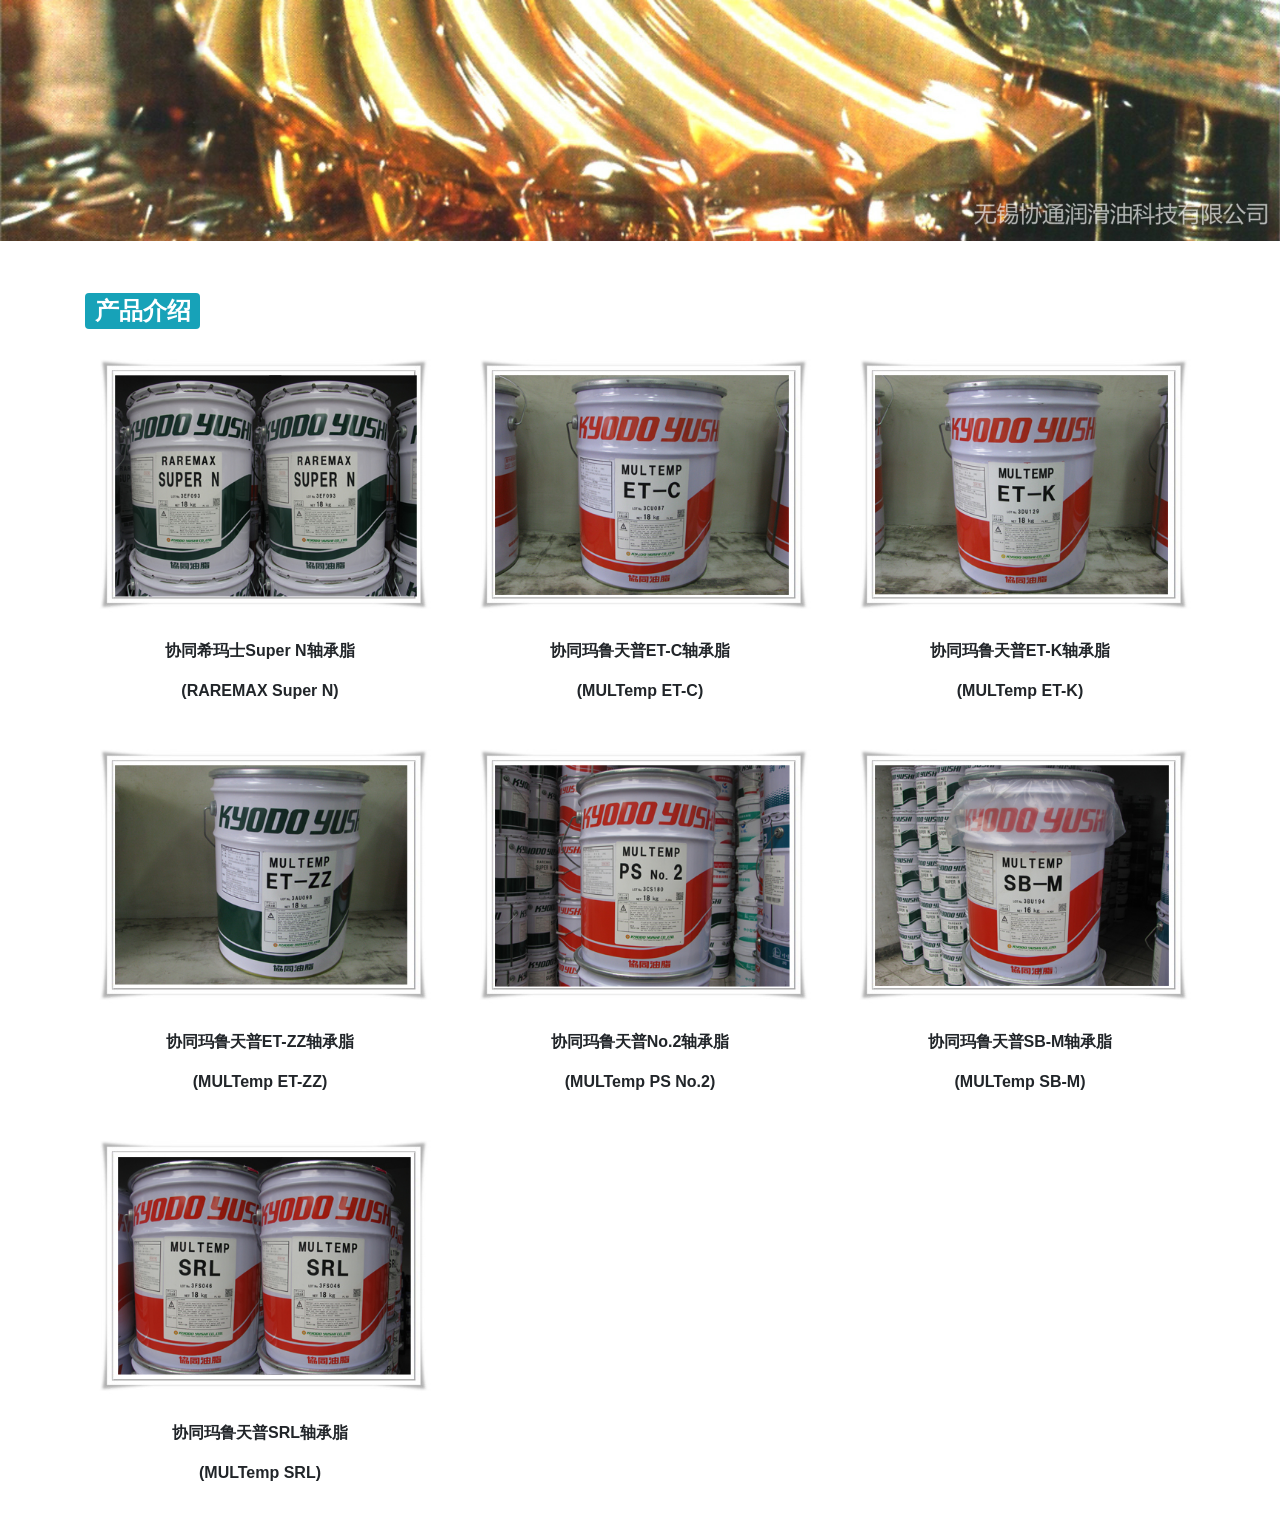
==== index.html @ c1ede441 "wxxt" ====
<!DOCTYPE html>
<html lang="en">
<head>
    <title>无锡协通润滑油科技有限公司</title>
    <meta charset="utf-8">
    <meta name="viewport" content="width=device-width, initial-scale=1">
    <link rel="stylesheet" href="style.css">
    <link rel="stylesheet" href="https://maxcdn.bootstrapcdn.com/bootstrap/4.3.1/css/bootstrap.min.css">
    <script src="https://ajax.googleapis.com/ajax/libs/jquery/3.4.0/jquery.min.js"></script>
    <script src="https://cdnjs.cloudflare.com/ajax/libs/popper.js/1.14.7/umd/popper.min.js"></script>
    <script src="https://maxcdn.bootstrapcdn.com/bootstrap/4.3.1/js/bootstrap.min.js"></script>
</head>
<body>

<img src="./pics/logo.jpg" class="responsive" alt="Responsive image">
<br>
<br>
<br>
<div class="container">
    <h2><span class="badge badge-info">产品介绍</span></h2>
    <div class="row row-margin">
        <div class="col-sm-4">
            <img src="./pics/协同希玛士Super N轴承脂.jpg" alt="协同希玛士Super N轴承脂.jpg" class="img-thumbnail" style="border: 0">
            <p class ="text-center">协同希玛士Super N轴承脂</p>
            <p class ="text-center">(RAREMAX Super N)</p>
        </div>
        <div class="col-sm-4">
            <img src="./pics/协同玛鲁天普ET-C轴承脂.jpg" alt="协同玛鲁天普ET-C轴承脂.jpg" class="img-thumbnail" style="border: 0">
            <p class ="text-center">协同玛鲁天普ET-C轴承脂</p>
            <p class ="text-center">(MULTemp ET-C)</p>
        </div>
        <div class="col-sm-4">
            <img src="./pics/协同玛鲁天普ET-K轴承脂.jpg" alt="协同玛鲁天普ET-K轴承脂.jpg" class="img-thumbnail" style="border: 0">
            <p class ="text-center">协同玛鲁天普ET-K轴承脂</p>
            <p class ="text-center">(MULTemp ET-K)</p>
        </div>
    </div>
    <div class="row row-margin">
        <div class="col-sm-4">
            <img src="./pics/协同玛鲁天普ET-ZZ轴承脂.jpg" alt="协同玛鲁天普ET-ZZ轴承脂.jpg" class="img-thumbnail" style="border: 0">
            <p class ="text-center">协同玛鲁天普ET-ZZ轴承脂</p>
            <p class ="text-center">(MULTemp ET-ZZ)</p>
        </div>
        <div class="col-sm-4">
            <img src="./pics/协同玛鲁天普No.2轴承脂.jpg" alt="协同玛鲁天普No.2轴承脂.jpg" class="img-thumbnail" style="border: 0">
            <p class ="text-center">协同玛鲁天普No.2轴承脂</p>
            <p class ="text-center">(MULTemp PS No.2)</p>
        </div>
        <div class="col-sm-4">
            <img src="./pics/协同玛鲁天普SB-M轴承脂.jpg" alt="协同玛鲁天普SB-M轴承脂.jpg" class="img-thumbnail" style="border: 0">
            <p class ="text-center">协同玛鲁天普SB-M轴承脂</p>
            <p class ="text-center">(MULTemp SB-M)</p>
        </div>
    </div>
    <div class="row row-margin">
        <div class="col-sm-4">
            <img src="./pics/协同玛鲁天普SRL轴承脂.jpg" alt="协同玛鲁天普SRL轴承脂.jpg" class="img-thumbnail" style="border: 0">
            <p class ="text-center">协同玛鲁天普SRL轴承脂</p>
            <p class ="text-center">(MULTemp SRL)</p>
        </div>
    </div>
</div>

</body>
</html>
---- style.css ----
.row-margin {
    margin-top: 20px;
    margin-bottom: 20px;
}

.img-thumbnail { transition: all .2s ease-in-out; }
.img-thumbnail:hover { transform: scale(1.2); }
.responsive{
    width: 100%;
    height: auto;
}

.img-thumbnail{
    margin-bottom:20px;
}

.text-center{
    font-weight: bold;
}
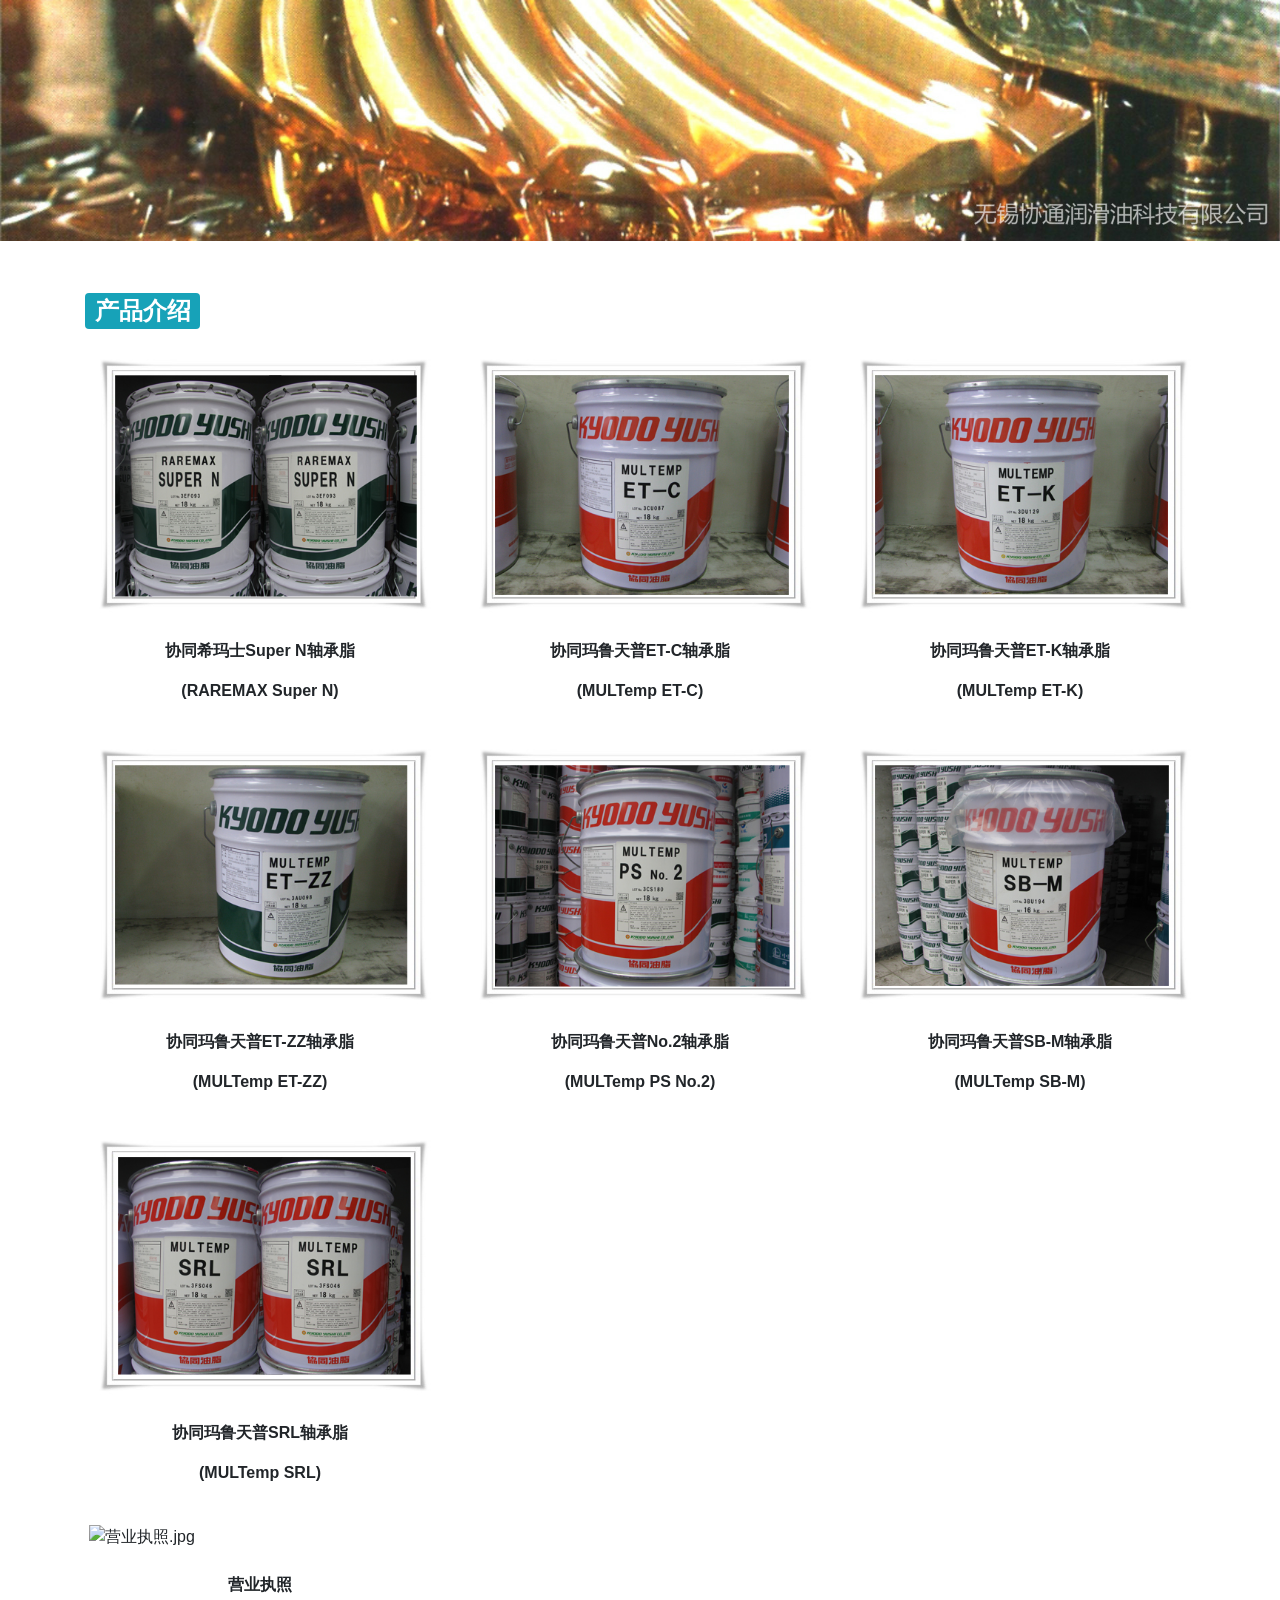
==== commit b72093d7: "增加营业执照照片" ====
--- a/index.html
+++ b/index.html
@@ -59,6 +59,12 @@
             <p class ="text-center">(MULTemp SRL)</p>
         </div>
     </div>
+    <div class="row row-margin">
+        <div class="col-sm-4">
+            <img src="./pics/营业执照.jpg" alt="营业执照.jpg" class="img-thumbnail" style="border: 0" id="yingye">
+            <p class ="text-center">营业执照</p>
+        </div>
+    </div>
 </div>
 
 </body>
--- a/style.css
+++ b/style.css
@@ -3,8 +3,11 @@
     margin-bottom: 20px;
 }
 
+
 .img-thumbnail { transition: all .2s ease-in-out; }
 .img-thumbnail:hover { transform: scale(1.2); }
+#yingye:hover { transform: scale(2); }
+
 .responsive{
     width: 100%;
     height: auto;
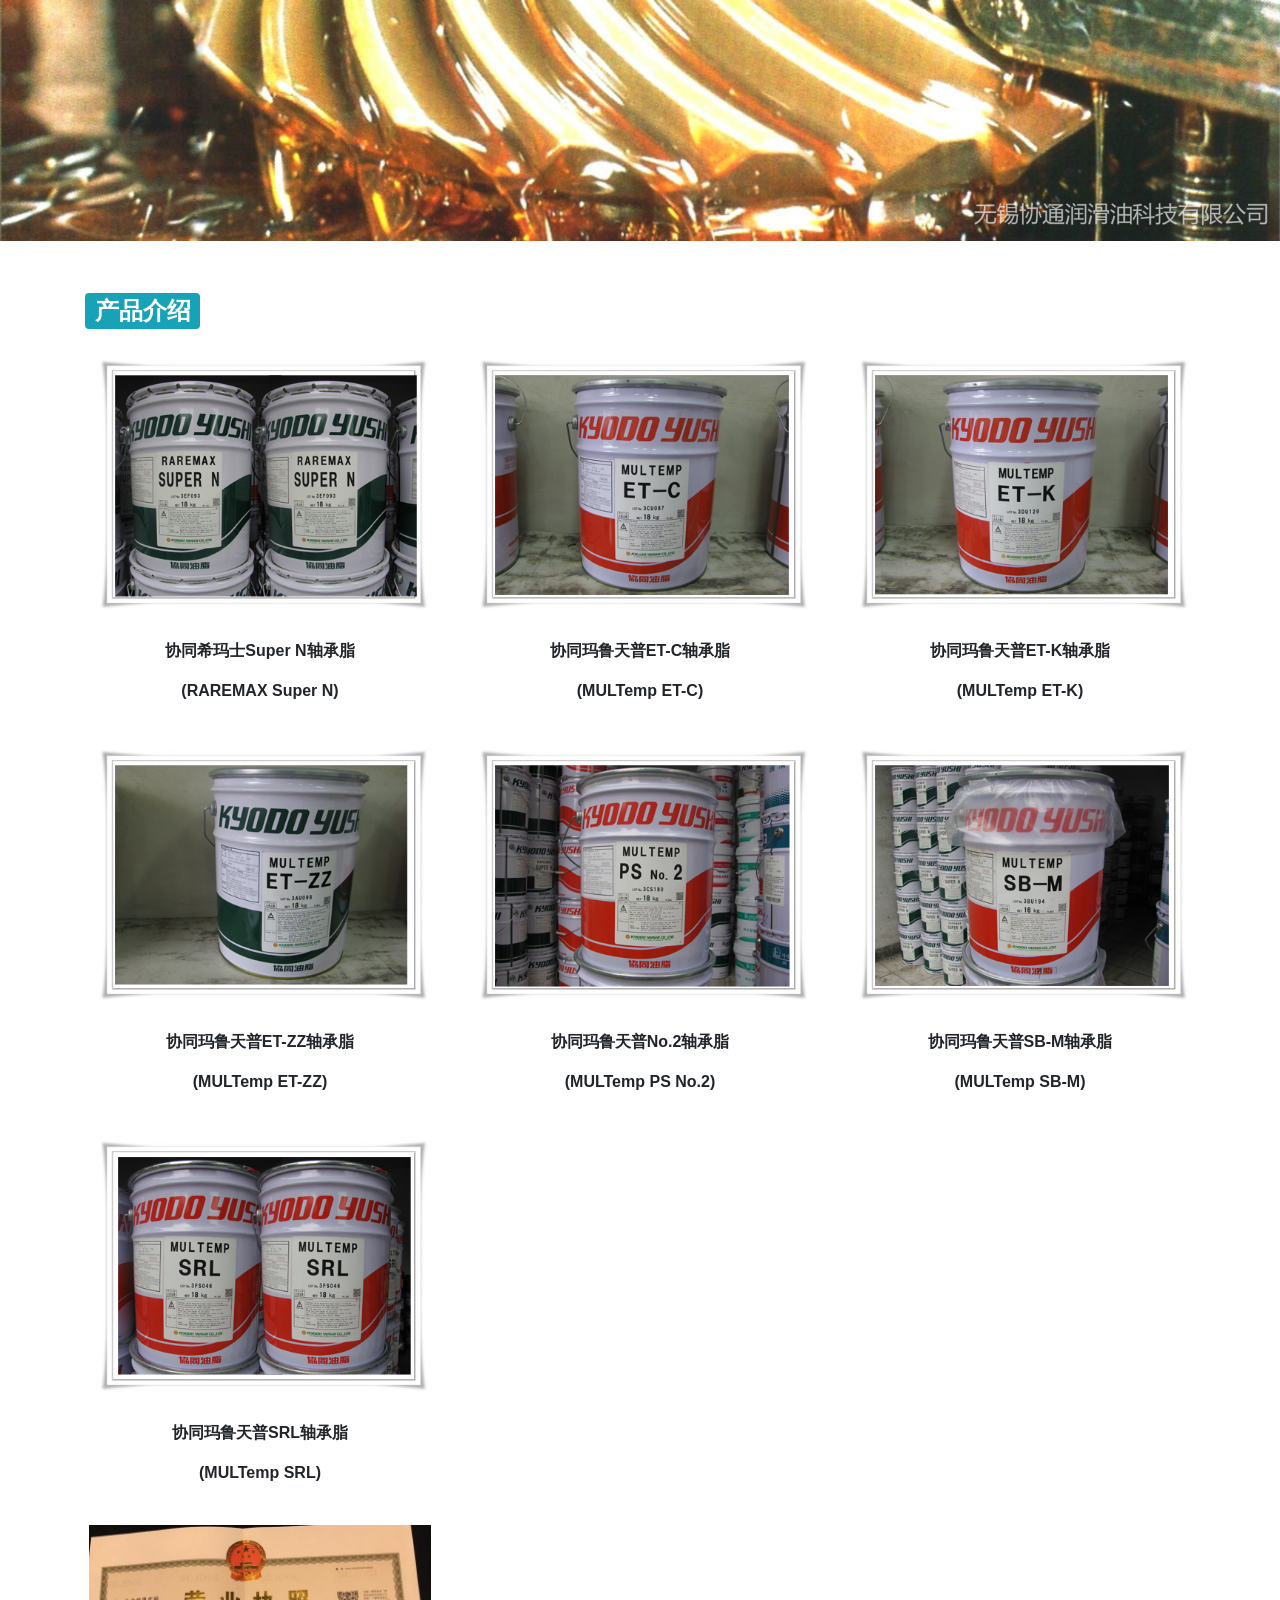
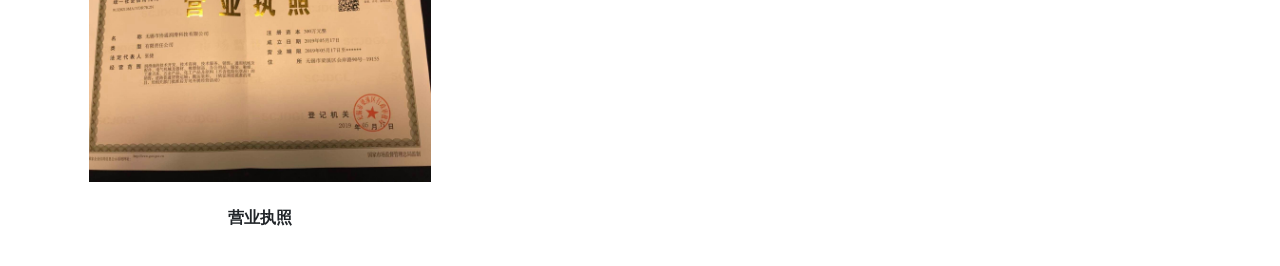
==== commit eefc93e5: "增加营业执照照片" ====
--- a/index.html
+++ b/index.html
@@ -61,7 +61,7 @@
     </div>
     <div class="row row-margin">
         <div class="col-sm-4">
-            <img src="./pics/营业执照.jpg" alt="营业执照.jpg" class="img-thumbnail" style="border: 0" id="yingye">
+            <img src="./pics/yyzz.jpg" alt="营业执照.jpg" class="img-thumbnail" style="border: 0" id="yingye">
             <p class ="text-center">营业执照</p>
         </div>
     </div>
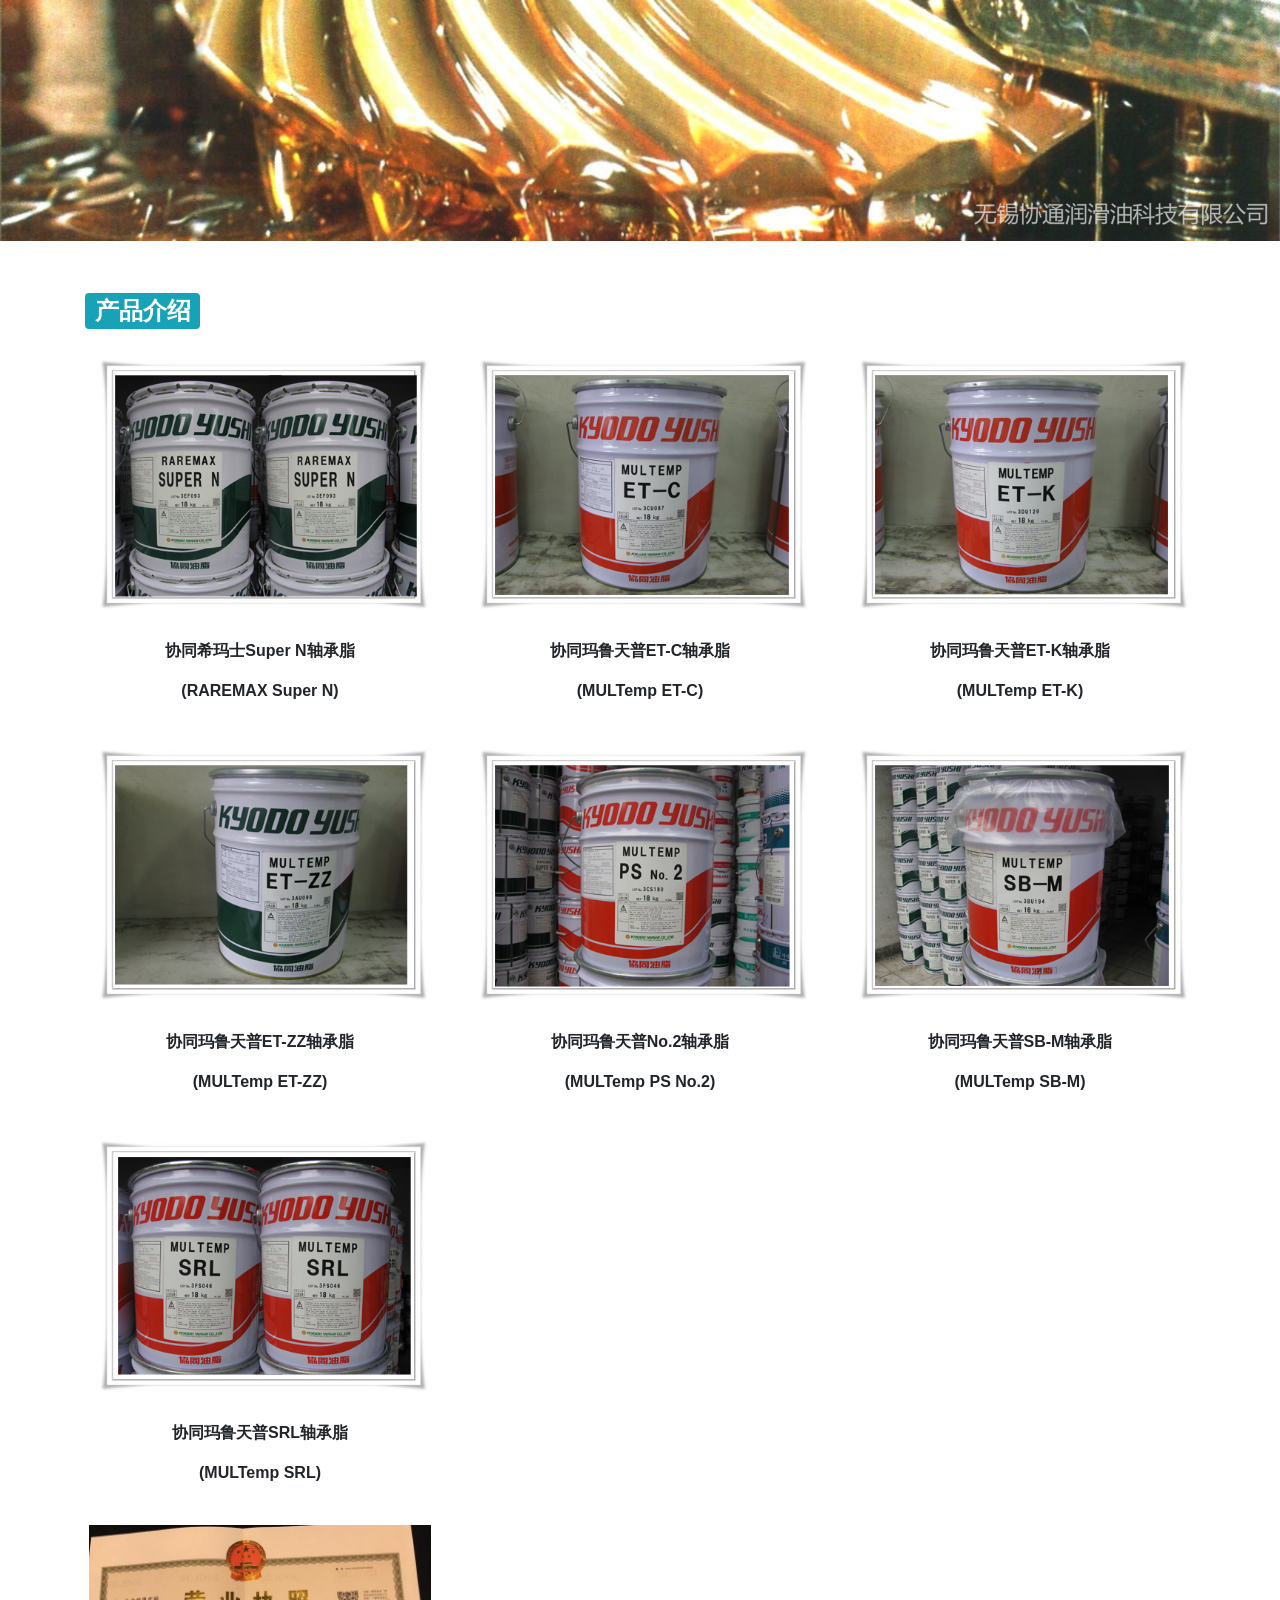
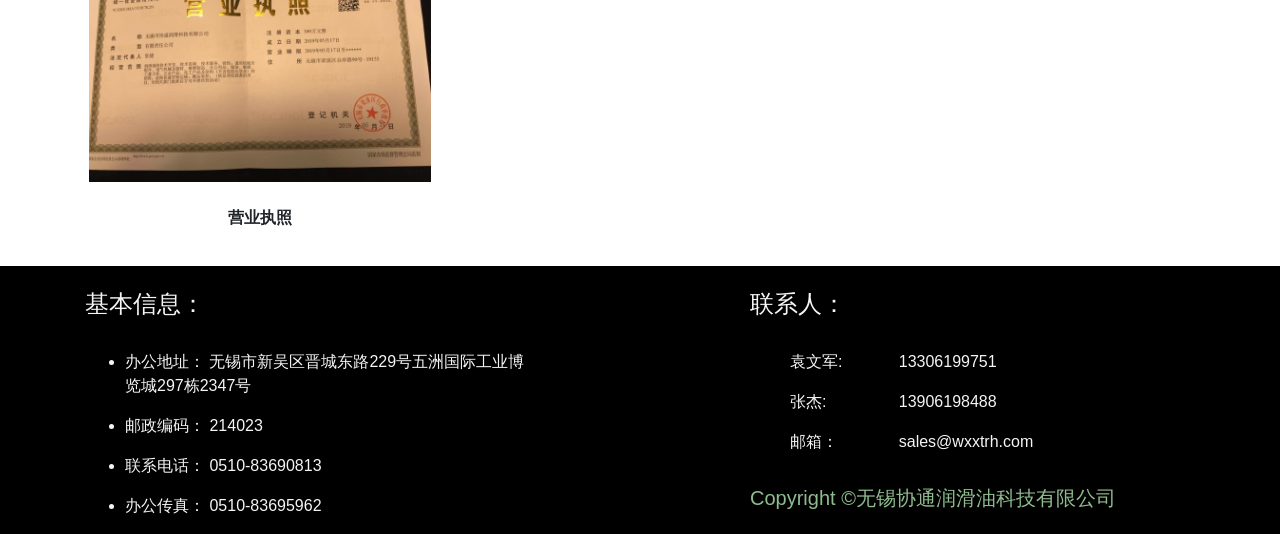
==== commit e2d88960: "增加联系方式" ====
--- a/index.html
+++ b/index.html
@@ -11,61 +11,89 @@
     <script src="https://maxcdn.bootstrapcdn.com/bootstrap/4.3.1/js/bootstrap.min.js"></script>
 </head>
 <body>
-
 <img src="./pics/logo.jpg" class="responsive" alt="Responsive image">
 <br>
 <br>
 <br>
 <div class="container">
+    <header></header>
     <h2><span class="badge badge-info">产品介绍</span></h2>
     <div class="row row-margin">
         <div class="col-sm-4">
             <img src="./pics/协同希玛士Super N轴承脂.jpg" alt="协同希玛士Super N轴承脂.jpg" class="img-thumbnail" style="border: 0">
-            <p class ="text-center">协同希玛士Super N轴承脂</p>
-            <p class ="text-center">(RAREMAX Super N)</p>
+            <p class="text-center">协同希玛士Super N轴承脂</p>
+            <p class="text-center">(RAREMAX Super N)</p>
         </div>
         <div class="col-sm-4">
             <img src="./pics/协同玛鲁天普ET-C轴承脂.jpg" alt="协同玛鲁天普ET-C轴承脂.jpg" class="img-thumbnail" style="border: 0">
-            <p class ="text-center">协同玛鲁天普ET-C轴承脂</p>
-            <p class ="text-center">(MULTemp ET-C)</p>
+            <p class="text-center">协同玛鲁天普ET-C轴承脂</p>
+            <p class="text-center">(MULTemp ET-C)</p>
         </div>
         <div class="col-sm-4">
             <img src="./pics/协同玛鲁天普ET-K轴承脂.jpg" alt="协同玛鲁天普ET-K轴承脂.jpg" class="img-thumbnail" style="border: 0">
-            <p class ="text-center">协同玛鲁天普ET-K轴承脂</p>
-            <p class ="text-center">(MULTemp ET-K)</p>
+            <p class="text-center">协同玛鲁天普ET-K轴承脂</p>
+            <p class="text-center">(MULTemp ET-K)</p>
         </div>
     </div>
     <div class="row row-margin">
         <div class="col-sm-4">
             <img src="./pics/协同玛鲁天普ET-ZZ轴承脂.jpg" alt="协同玛鲁天普ET-ZZ轴承脂.jpg" class="img-thumbnail" style="border: 0">
-            <p class ="text-center">协同玛鲁天普ET-ZZ轴承脂</p>
-            <p class ="text-center">(MULTemp ET-ZZ)</p>
+            <p class="text-center">协同玛鲁天普ET-ZZ轴承脂</p>
+            <p class="text-center">(MULTemp ET-ZZ)</p>
         </div>
         <div class="col-sm-4">
             <img src="./pics/协同玛鲁天普No.2轴承脂.jpg" alt="协同玛鲁天普No.2轴承脂.jpg" class="img-thumbnail" style="border: 0">
-            <p class ="text-center">协同玛鲁天普No.2轴承脂</p>
-            <p class ="text-center">(MULTemp PS No.2)</p>
+            <p class="text-center">协同玛鲁天普No.2轴承脂</p>
+            <p class="text-center">(MULTemp PS No.2)</p>
         </div>
         <div class="col-sm-4">
             <img src="./pics/协同玛鲁天普SB-M轴承脂.jpg" alt="协同玛鲁天普SB-M轴承脂.jpg" class="img-thumbnail" style="border: 0">
-            <p class ="text-center">协同玛鲁天普SB-M轴承脂</p>
-            <p class ="text-center">(MULTemp SB-M)</p>
+            <p class="text-center">协同玛鲁天普SB-M轴承脂</p>
+            <p class="text-center">(MULTemp SB-M)</p>
         </div>
     </div>
     <div class="row row-margin">
         <div class="col-sm-4">
             <img src="./pics/协同玛鲁天普SRL轴承脂.jpg" alt="协同玛鲁天普SRL轴承脂.jpg" class="img-thumbnail" style="border: 0">
-            <p class ="text-center">协同玛鲁天普SRL轴承脂</p>
-            <p class ="text-center">(MULTemp SRL)</p>
+            <p class="text-center">协同玛鲁天普SRL轴承脂</p>
+            <p class="text-center">(MULTemp SRL)</p>
         </div>
     </div>
     <div class="row row-margin">
         <div class="col-sm-4">
             <img src="./pics/yyzz.jpg" alt="营业执照.jpg" class="img-thumbnail" style="border: 0" id="yingye">
-            <p class ="text-center">营业执照</p>
+            <p class="text-center">营业执照</p>
         </div>
     </div>
 </div>
 
 </body>
+<div style="background-color: black; color: azure">
+    <div class="container" style="color: whitesmoke" >
+        <div class="row">
+            <div class="col-sm-5">
+                <br>
+                <h4>基本信息： </h4>
+                <br>
+                <ul class="unstyled">
+                    <li><p>办公地址： 无锡市新吴区晋城东路229号五洲国际工业博览城297栋2347号</p></li>
+                    <li><p>邮政编码： 214023</p></li>
+                    <li><p>联系电话： 0510-83690813</p></li>
+                    <li><p>办公传真： 0510-83695962</p></li>
+                </ul>
+            </div>
+            <div class="col-sm-5 offset-2">
+                <br>
+                <h4>联系人： </h4>
+                <br>
+                <ul class="unstyled lxr" >
+                    <li class="row"><span class="col-sm-3">袁文军: </span><span class="col-sm-9">13306199751</span></li>
+                    <li class="row"><span class="col-sm-3">张杰: </span><span class="col-sm-9">13906198488</span></li>
+                    <li class="row"><span class="col-sm-3">邮箱：</span><span class="col-sm-9">sales@wxxtrh.com</span></li>
+                </ul>
+                <h5 style="color: darkseagreen">Copyright &copy;无锡协通润滑油科技有限公司</h5>
+            </div>
+        </div>
+    </div>
+</div><!--页脚结束-->
 </html>
--- a/style.css
+++ b/style.css
@@ -21,3 +21,7 @@
     font-weight: bold;
 }
 
+.lxr li{
+    height: 40px;
+}
+
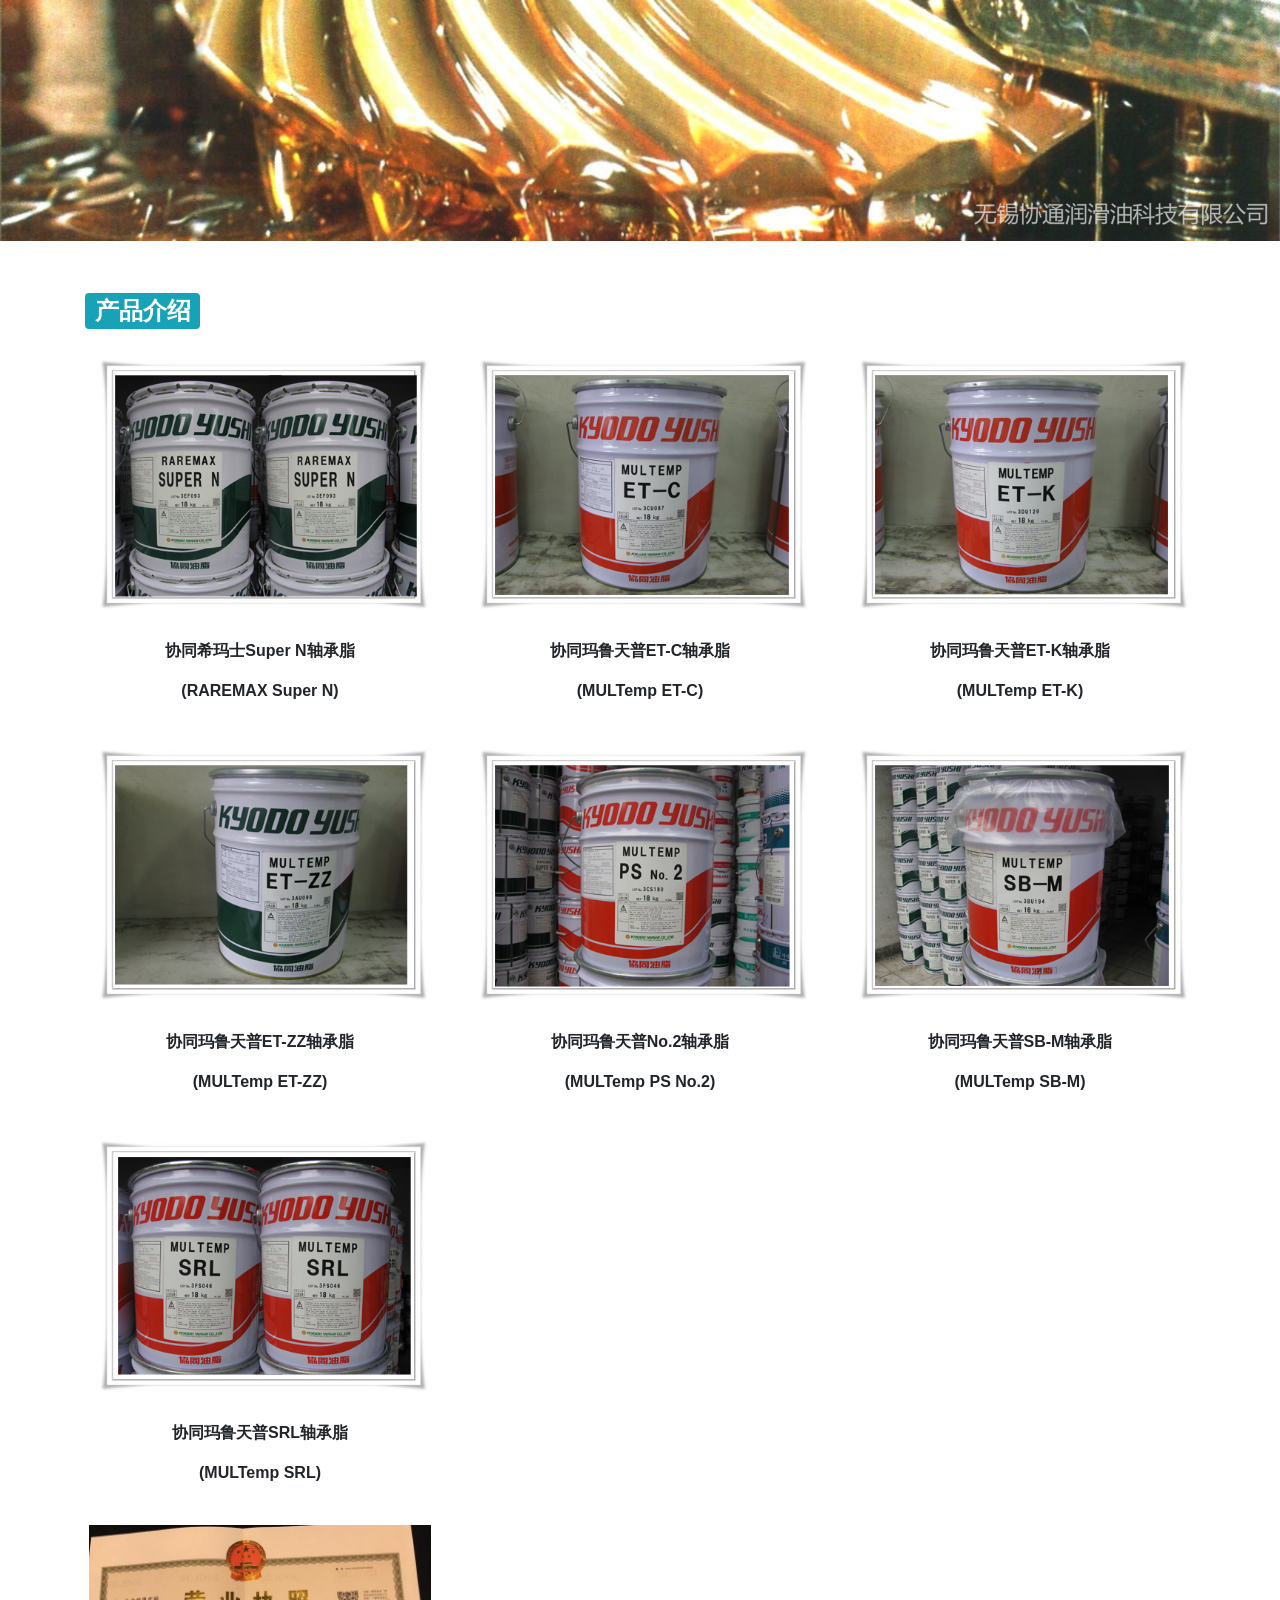
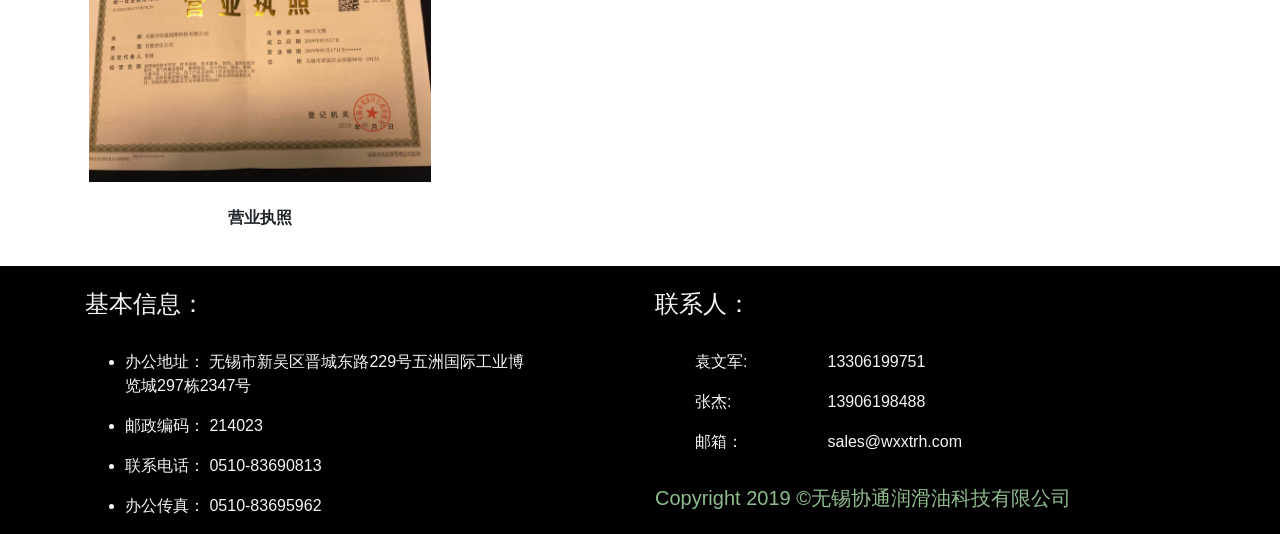
==== commit 9df16bb9: "修改页脚" ====
--- a/index.html
+++ b/index.html
@@ -82,7 +82,8 @@
                     <li><p>办公传真： 0510-83695962</p></li>
                 </ul>
             </div>
-            <div class="col-sm-5 offset-2">
+            <div class="col-sm-1"></div>
+            <div class="col-sm-6">
                 <br>
                 <h4>联系人： </h4>
                 <br>
@@ -91,7 +92,7 @@
                     <li class="row"><span class="col-sm-3">张杰: </span><span class="col-sm-9">13906198488</span></li>
                     <li class="row"><span class="col-sm-3">邮箱：</span><span class="col-sm-9">sales@wxxtrh.com</span></li>
                 </ul>
-                <h5 style="color: darkseagreen">Copyright &copy;无锡协通润滑油科技有限公司</h5>
+                <h5 style="color: darkseagreen">Copyright 2019 &copy;无锡协通润滑油科技有限公司</h5>
             </div>
         </div>
     </div>
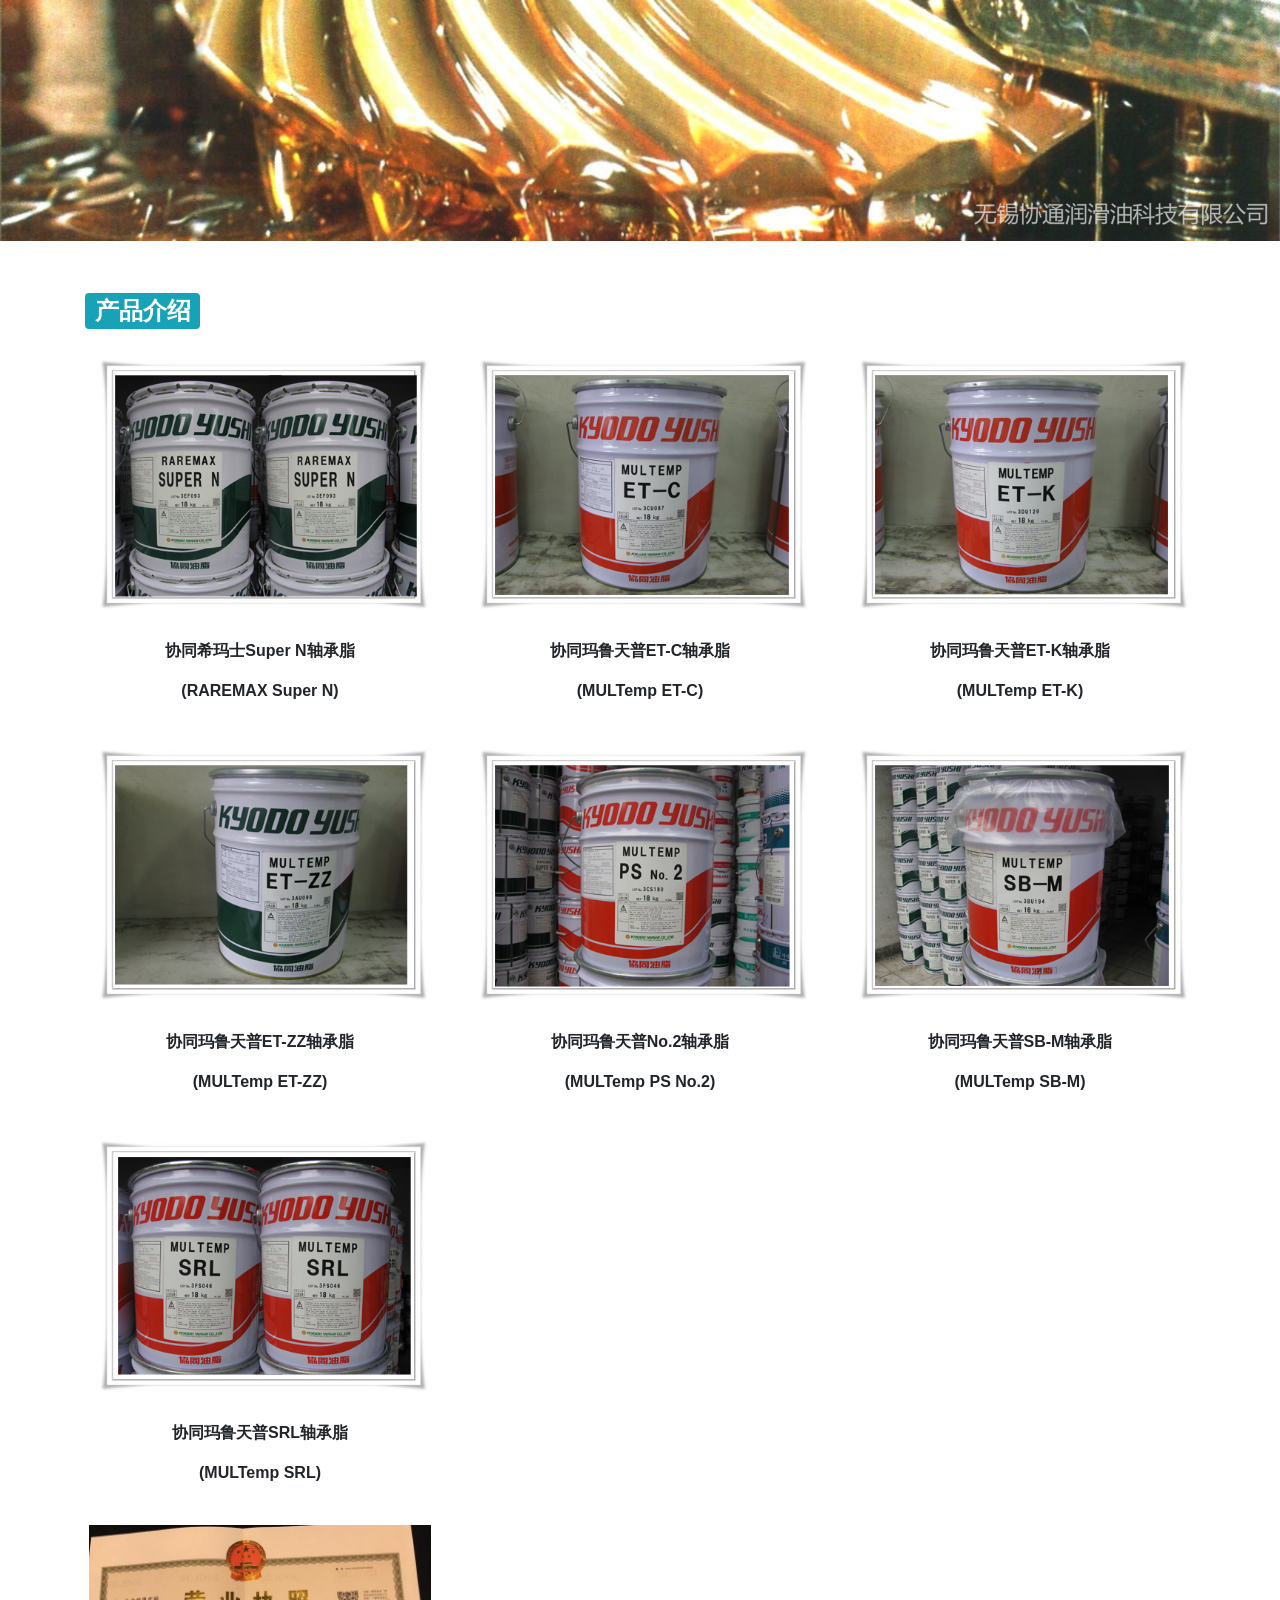
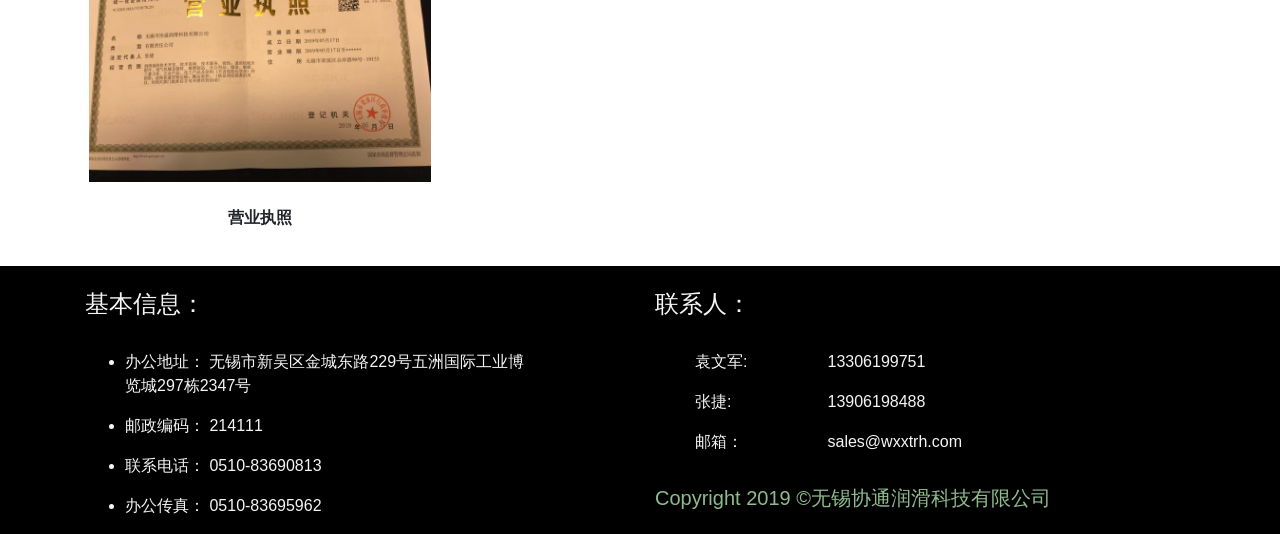
==== commit ca491aea: "修改错误" ====
--- a/index.html
+++ b/index.html
@@ -76,8 +76,8 @@
                 <h4>基本信息： </h4>
                 <br>
                 <ul class="unstyled">
-                    <li><p>办公地址： 无锡市新吴区晋城东路229号五洲国际工业博览城297栋2347号</p></li>
-                    <li><p>邮政编码： 214023</p></li>
+                    <li><p>办公地址： 无锡市新吴区金城东路229号五洲国际工业博览城297栋2347号</p></li>
+                    <li><p>邮政编码： 214111</p></li>
                     <li><p>联系电话： 0510-83690813</p></li>
                     <li><p>办公传真： 0510-83695962</p></li>
                 </ul>
@@ -89,10 +89,10 @@
                 <br>
                 <ul class="unstyled lxr" >
                     <li class="row"><span class="col-sm-3">袁文军: </span><span class="col-sm-9">13306199751</span></li>
-                    <li class="row"><span class="col-sm-3">张杰: </span><span class="col-sm-9">13906198488</span></li>
+                    <li class="row"><span class="col-sm-3">张捷: </span><span class="col-sm-9">13906198488</span></li>
                     <li class="row"><span class="col-sm-3">邮箱：</span><span class="col-sm-9">sales@wxxtrh.com</span></li>
                 </ul>
-                <h5 style="color: darkseagreen">Copyright 2019 &copy;无锡协通润滑油科技有限公司</h5>
+                <h5 style="color: darkseagreen">Copyright 2019 &copy;无锡协通润滑科技有限公司</h5>
             </div>
         </div>
     </div>
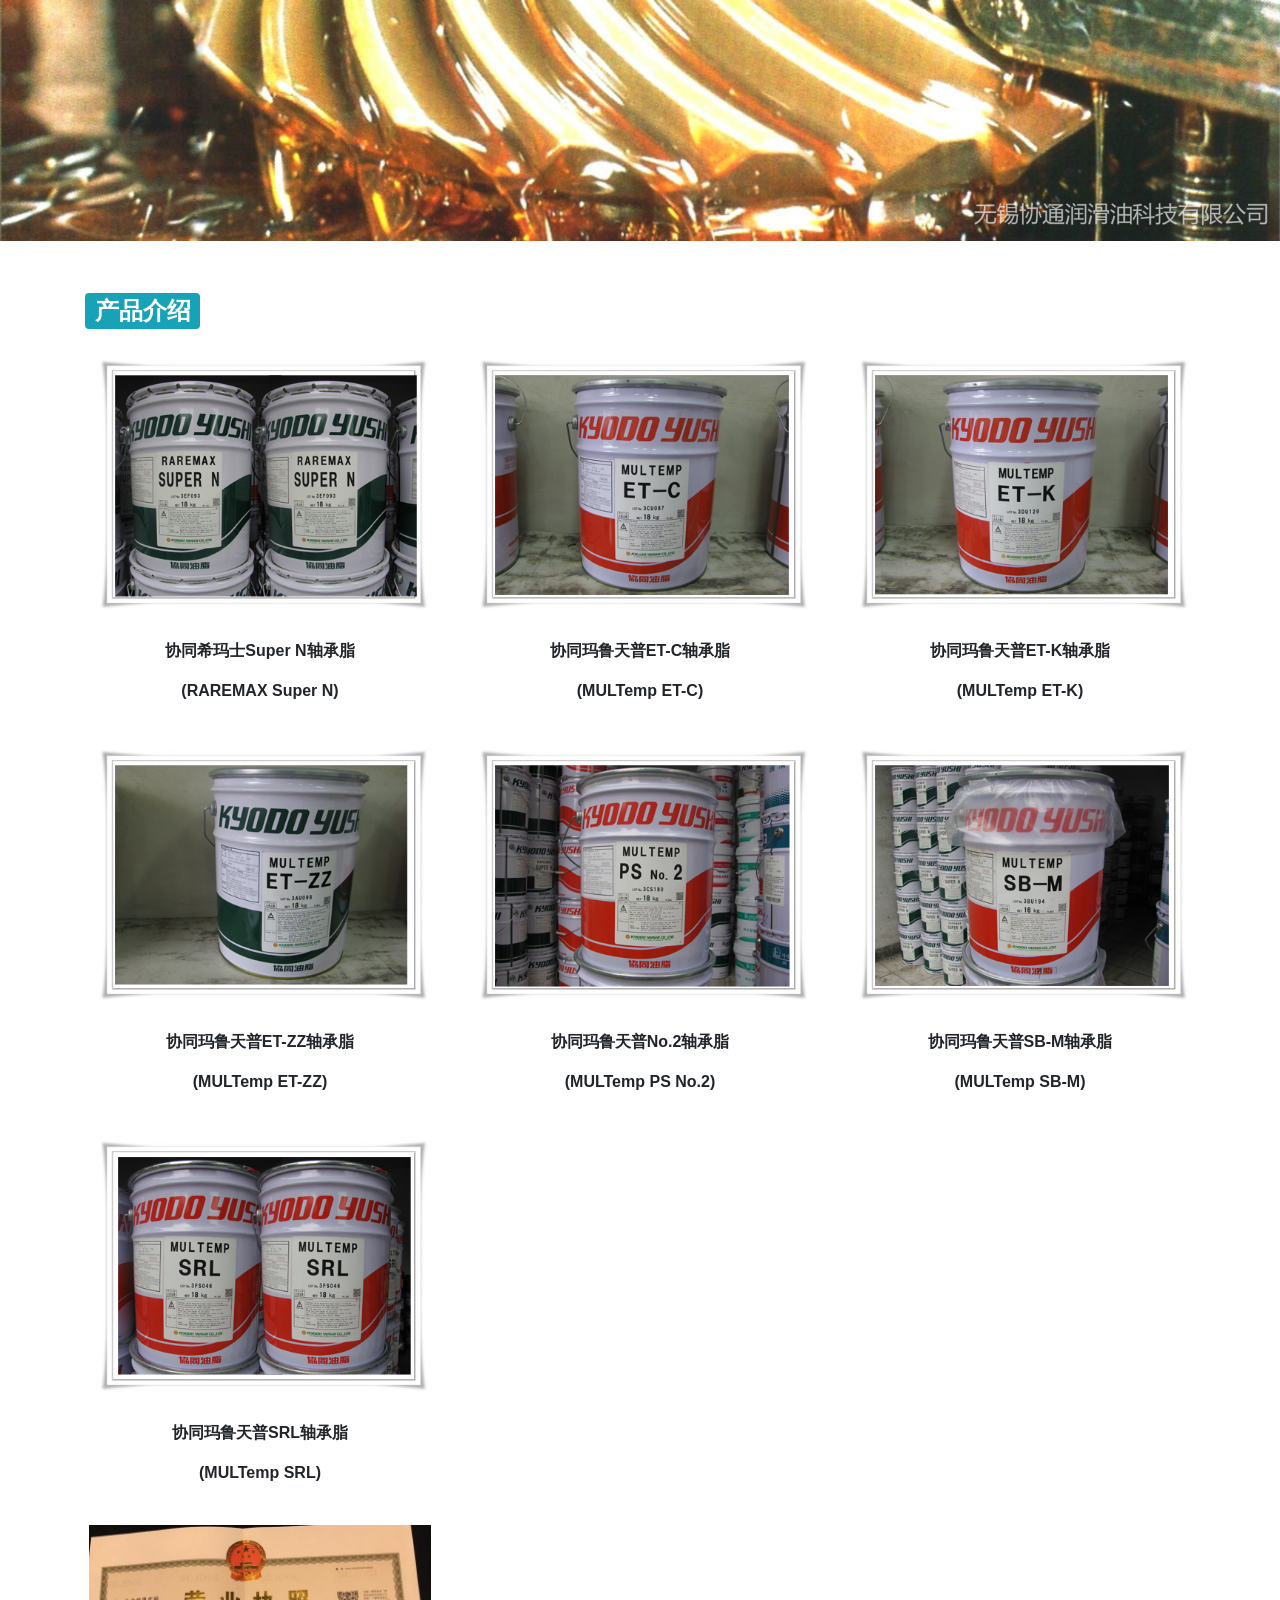
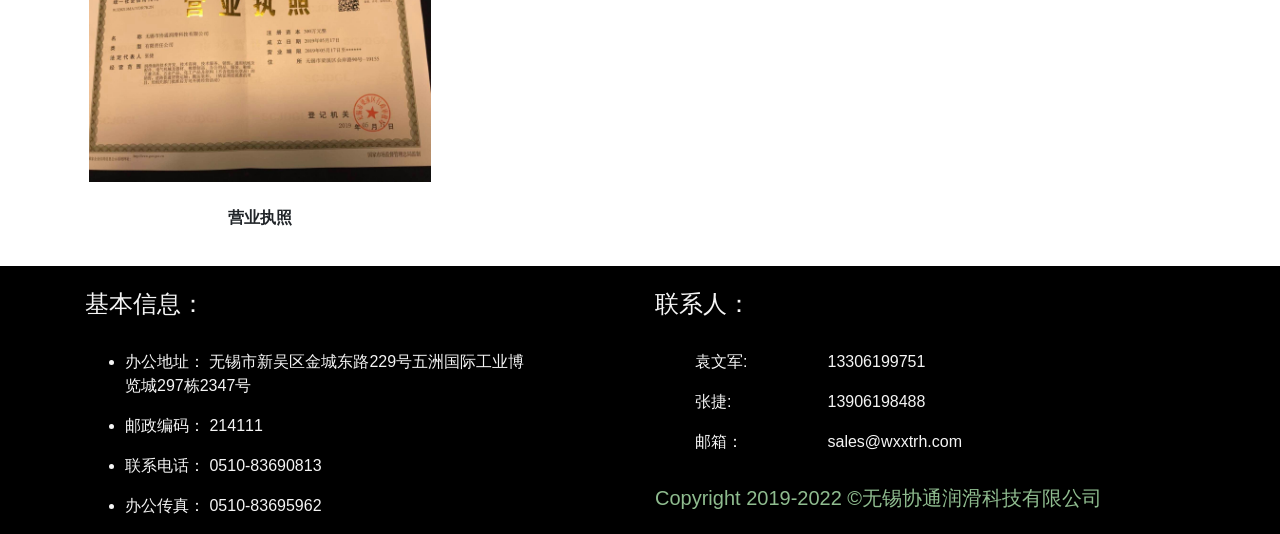
==== commit c0d7994d: "Update index.html" ====
--- a/index.html
+++ b/index.html
@@ -92,7 +92,7 @@
                     <li class="row"><span class="col-sm-3">张捷: </span><span class="col-sm-9">13906198488</span></li>
                     <li class="row"><span class="col-sm-3">邮箱：</span><span class="col-sm-9">sales@wxxtrh.com</span></li>
                 </ul>
-                <h5 style="color: darkseagreen">Copyright 2019 &copy;无锡协通润滑科技有限公司</h5>
+                <h5 style="color: darkseagreen">Copyright 2019-2022 &copy;无锡协通润滑科技有限公司</h5>
             </div>
         </div>
     </div>
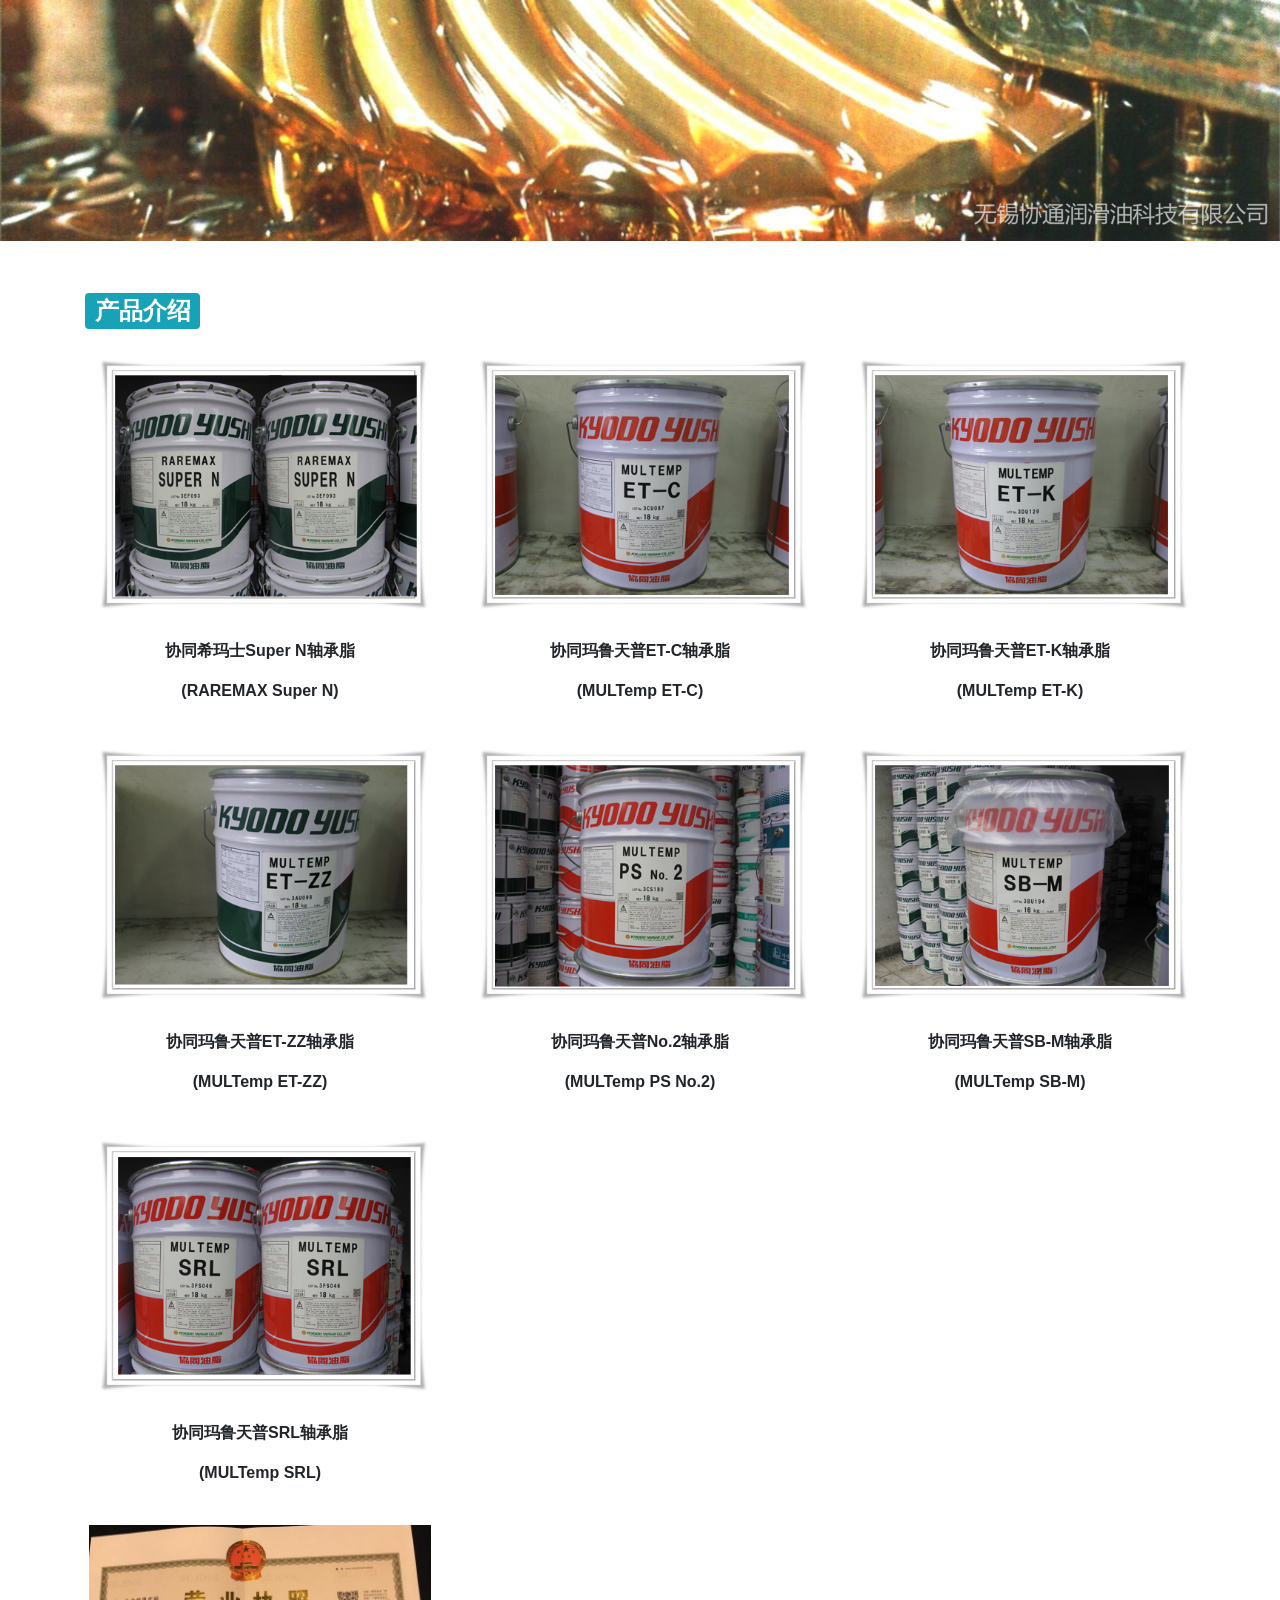
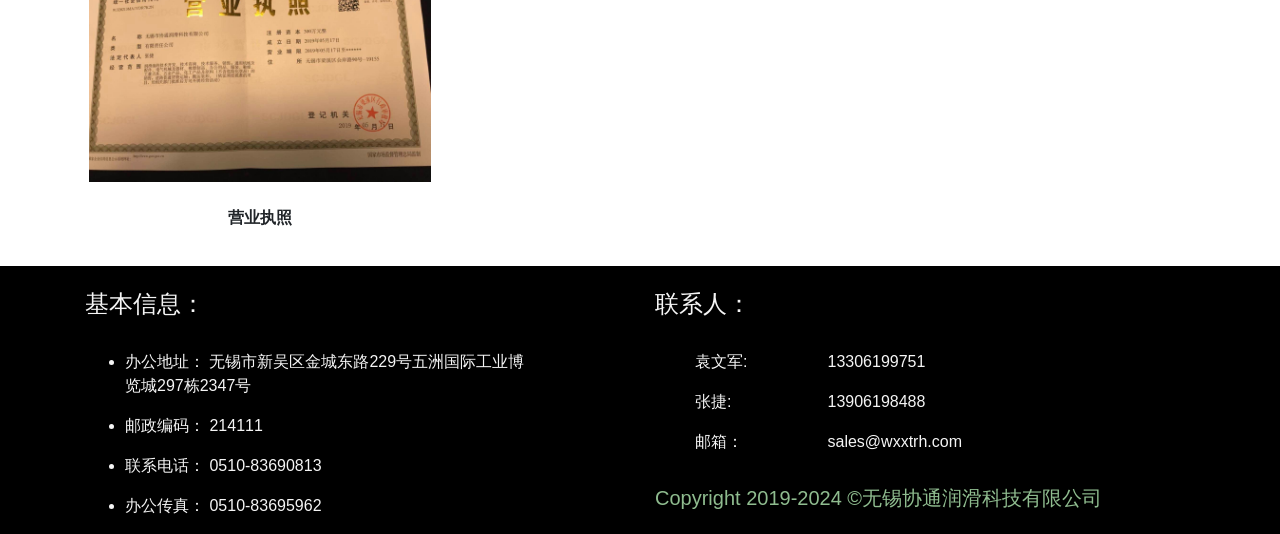
==== commit 8683bd7f: "Update index.html" ====
--- a/index.html
+++ b/index.html
@@ -92,7 +92,7 @@
                     <li class="row"><span class="col-sm-3">张捷: </span><span class="col-sm-9">13906198488</span></li>
                     <li class="row"><span class="col-sm-3">邮箱：</span><span class="col-sm-9">sales@wxxtrh.com</span></li>
                 </ul>
-                <h5 style="color: darkseagreen">Copyright 2019-2022 &copy;无锡协通润滑科技有限公司</h5>
+                <h5 style="color: darkseagreen">Copyright 2019-2024 &copy;无锡协通润滑科技有限公司</h5>
             </div>
         </div>
     </div>
